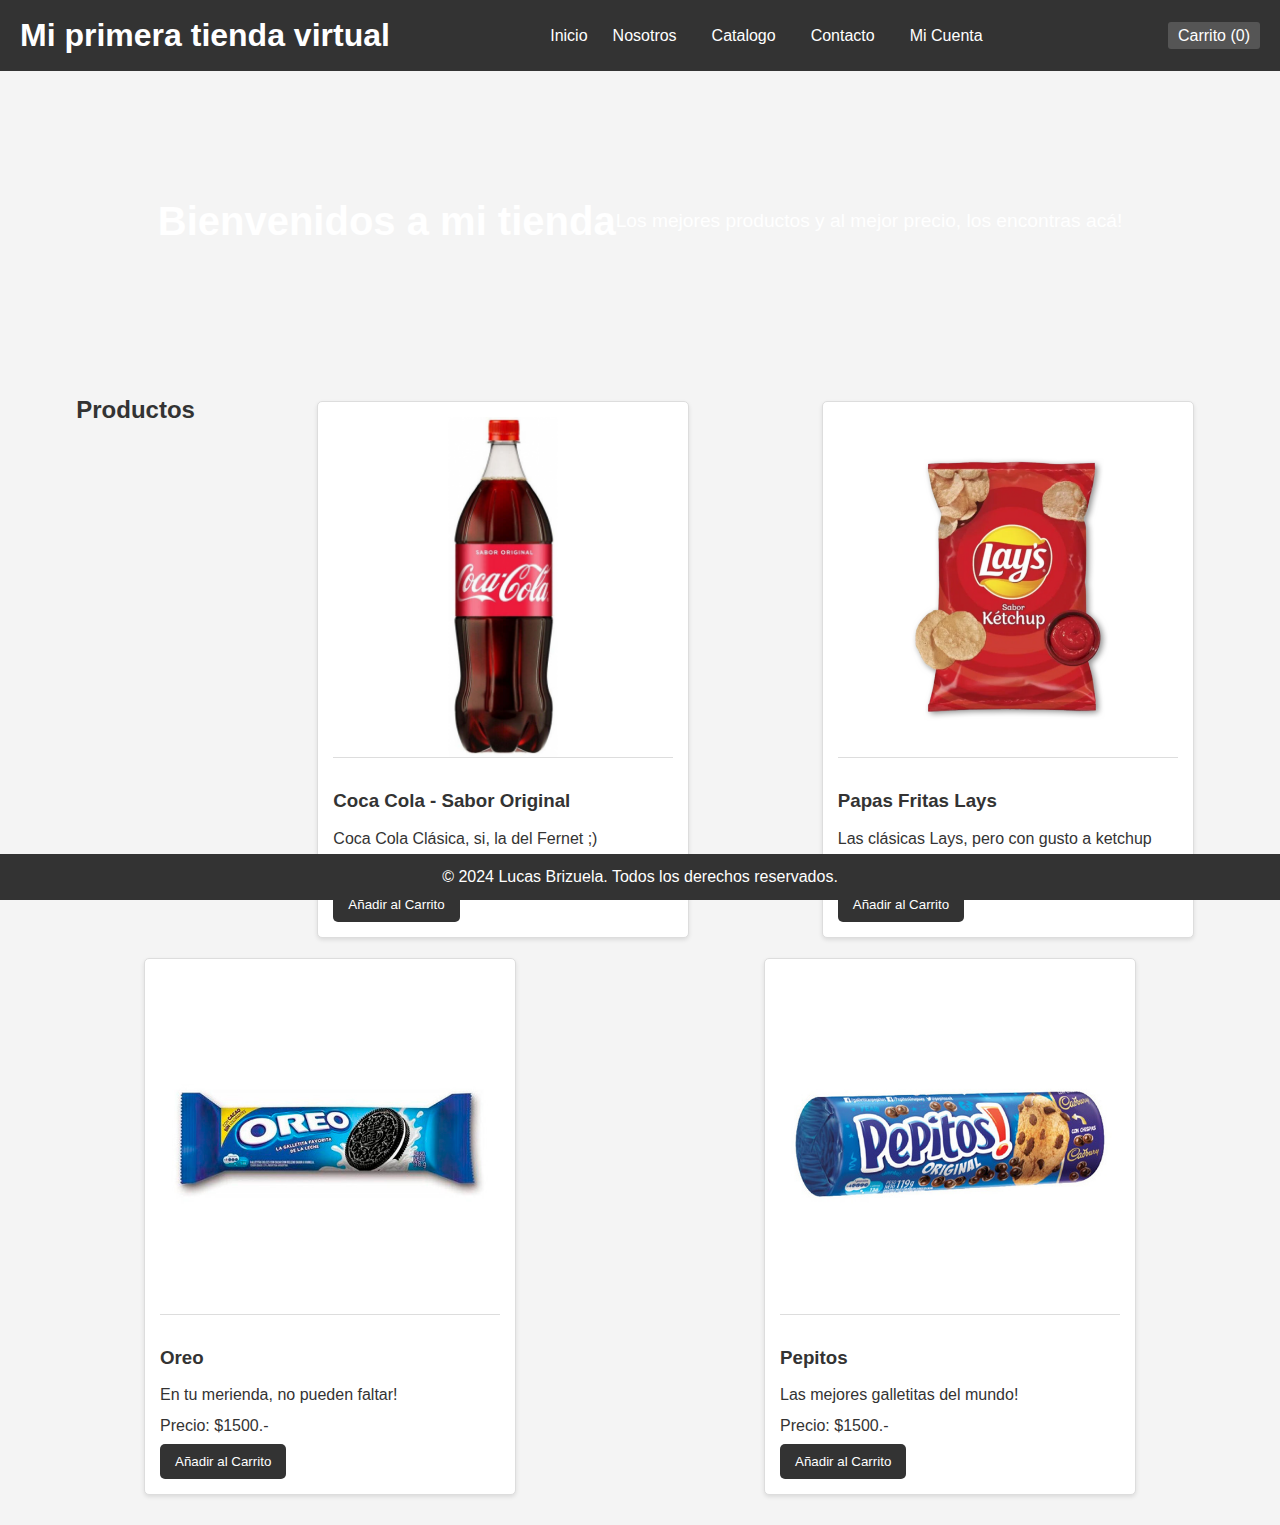
==== desarrollo_web/index.html @ 419e1d0b "required" ====
<!DOCTYPE html>
<html lang="es">
<head>
    <link rel="stylesheet" href="./assets/style.css">
    <meta charset="UTF-8">
    <meta name="viewport" content="width=device-width, initial-scale=1.0">
    <title>Mi Tienda Virtual</title>
</head>
<body>

<!--Encabezado del sitio-->
    <header>
        <div class="logo">
            <h1>Mi primera tienda virtual</h1>
        </div>
        <nav>
            <ul>
                <li>Inicio</li>
                <li><a href="nosotros.html">Nosotros</a></li>
                <li><a href="catalogo.html">Catalogo</a></li>
                <li><a href="contacto.html">Contacto</a></li>
                <li><a href="mi_cuenta.html">Mi Cuenta</a></li>
            </ul>
        </nav>
        <div class="cart">
            <a href="#">Carrito (0)</a>
        </div>
    </header>

<!--Sección Principal-->    
    <main>
        <!--Productos destacados-->
        <section id="home" class="hero">
            <h2>Bienvenidos a mi tienda</h2>
            <p>Los mejores productos y al mejor precio, los encontras acá!</p>
        </section>

        <!--Seccion de productos-->
        <section id="products" class="product-list">
            <h2>Productos</h2>

            <div class="product">
                <img src="assets/cocacola.png" alt="Botella de Coca Cola">
                <h3>Coca Cola - Sabor Original</h3>
                <p>Coca Cola Clásica, si, la del Fernet ;)</p>
                <p>Precio: $3000.-</p>
                <button>Añadir al Carrito</button>
            </div>

            <div class="product">
                <img src="assets/lays.png" alt="Lays sabor ketchup">
                <h3>Papas Fritas Lays</h3>
                <p>Las clásicas Lays, pero con gusto a ketchup</p>
                <p>Precio: $2000.-</p>
                <button>Añadir al Carrito</button>
            </div>

            <div class="product">
                <img src="assets/oreo.png" alt="Paquete de Galletitas Oreo">
                <h3>Oreo</h3>
                <p>En tu merienda, no pueden faltar!</p>
                <p>Precio: $1500.-</p>
                <button>Añadir al Carrito</button>
            </div>

            <div class="product">
                <img src="assets/pepitos.png" alt="Paquete de galletitas Pepitos">
                <h3>Pepitos</h3>
                <p>Las mejores galletitas del mundo!</p>
                <p>Precio: $1500.-</p>
                <button>Añadir al Carrito</button>
            </div>

        </section>
    </main>

    <footer>
        <p>&copy; 2024 Lucas Brizuela. Todos los derechos reservados.</p>
    </footer>

</body>
</html>
---- desarrollo_web/assets/style.css ----
/* Archivo: styles.css */

/* Reseteo de márgenes y padding */
* {
    margin: 0;
    padding: 0;
    box-sizing: border-box;
}

/* Estilos generales */
body {
    font-family: Arial, sans-serif;
    line-height: 1.6;
    background-color: #f4f4f4;
    color: #333;
}

a {
    text-decoration: none;
    color: #333;
}

ul {
    list-style: none;
}

/* Encabezado */
header {
    background-color: #333;
    color: #fff;
    padding: 10px 20px;
    display: flex;
    justify-content: space-between;
    align-items: center;
}

header .logo h1 {
    margin: 0;
}

header nav ul {
    display: flex;
}

header nav ul li {
    margin-right: 15px;
}

header nav ul li a {
    color: #fff;
    padding: 5px 10px;
    border-radius: 3px;
    transition: background-color 0.3s;
}

header nav ul li a:hover {
    background-color: #555;
}

header .cart a {
    color: #fff;
    padding: 5px 10px;
    border-radius: 3px;
    background-color: #555;
}

/* Sección hero */
.hero {
    color: #fff;
    height: 300px;
    display: flex;
    justify-content: center;
    align-items: center;
    text-align: center;
}

.hero h2 {
    font-size: 2.5em;
}

.hero p {
    font-size: 1.2em;
}

/* Lista de productos */
.product-list {
    display: flex;
    flex-wrap: wrap;
    justify-content: space-around;
    padding: 20px;
}

.product {
    background-color: #fff;
    margin: 10px;
    padding: 15px;
    border: 1px solid #ddd;
    border-radius: 5px;
    width: 30%;
    box-shadow: 0 2px 4px rgba(0, 0, 0, 0.1);
    transition: transform 0.3s, box-shadow 0.3s;
}

.product img {
    max-width: 100%;
    height: auto;
    border-bottom: 1px solid #ddd;
    margin-bottom: 10px;
}

.product h3 {
    margin: 10px 0;
}

.product p {
    margin: 5px 0;
}

.product button {
    background-color: #333;
    color: #fff;
    padding: 10px 15px;
    border: none;
    border-radius: 5px;
    cursor: pointer;
    transition: background-color 0.3s;
}

.product button:hover {
    background-color: #555;
}

.product:hover {
    transform: translateY(-5px);
    box-shadow: 0 4px 8px rgba(0, 0, 0, 0.2);
}

.contact {
    background-color: #fff;
    padding: 20px;
    margin: 20px;
    border-radius: 5px;
    box-shadow: 0 2px 4px rgba(0, 0, 0, 0.1);
    max-width: 600px;
    margin: 20px auto;
}

.contact h2 {
    margin-bottom: 20px;
    text-align: center;
}

.contact form {
    display: flex;
    flex-direction: column;
}

.contact form label {
    margin: 10px 0 5px;
}

.contact form input, .contact form textarea {
    padding: 10px;
    border: 1px solid #ddd;
    border-radius: 5px;
    margin-bottom: 10px;
    font-size: 1em;
}

.contact form input[type="text"], .contact form input[type="email"], .contact form input[type="tel"], .contact form textarea {
    width: 100%;
}

.contact form textarea {
    height: 100px;
    resize: vertical;
}

.contact form button {
    background-color: #333;
    color: #fff;
    padding: 10px 15px;
    border: none;
    border-radius: 5px;
    cursor: pointer;
    transition: background-color 0.3s;
    align-self: center;
    width: 50%;
}

.contact form button:hover {
    background-color: #555;
}

/* Pie de página */
footer {
    background-color: #333;
    color: #fff;
    text-align: center;
    padding: 10px 0;
    position: fixed;
    width: 100%;
    bottom: 0;
}
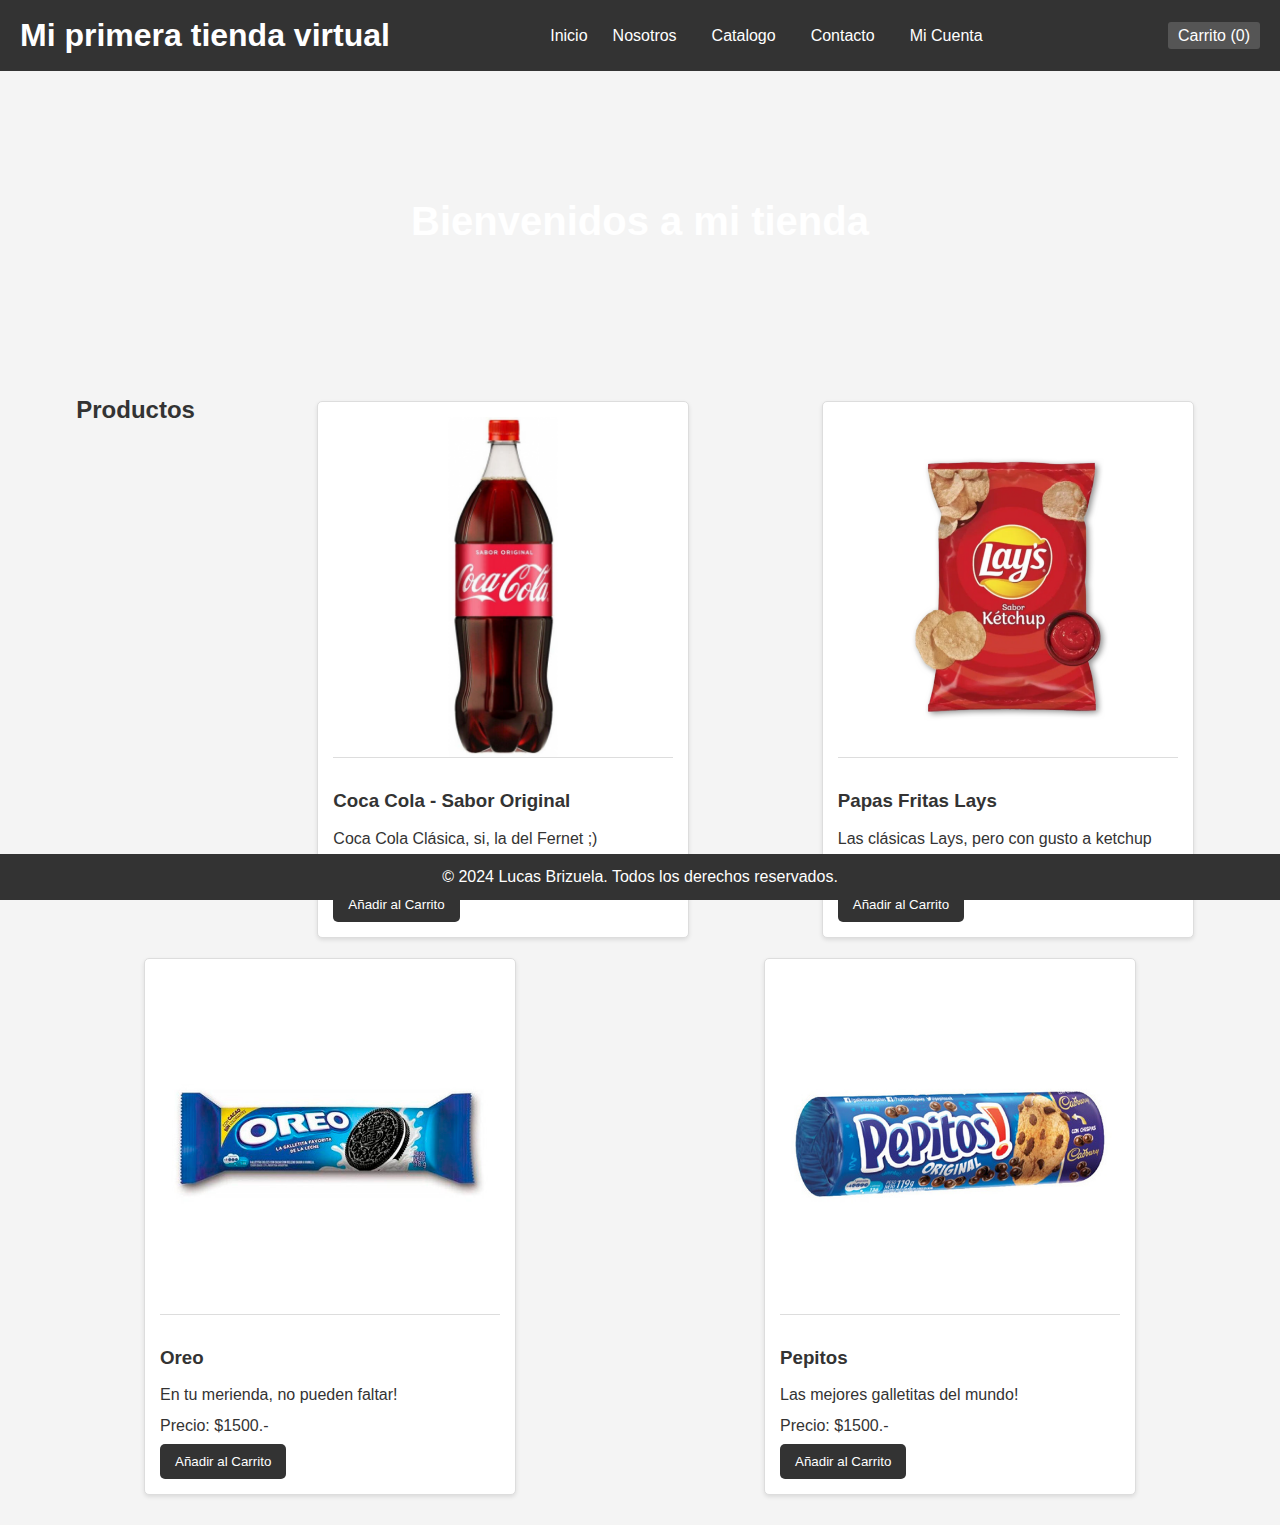
==== commit 833c8110: "Update index.html" ====
--- a/desarrollo_web/index.html
+++ b/desarrollo_web/index.html
@@ -32,7 +32,6 @@
         <!--Productos destacados-->
         <section id="home" class="hero">
             <h2>Bienvenidos a mi tienda</h2>
-            <p>Los mejores productos y al mejor precio, los encontras acá!</p>
         </section>
 
         <!--Seccion de productos-->
--- a/desarrollo_web/assets/style.css
+++ b/desarrollo_web/assets/style.css
@@ -1,4 +1,4 @@
-/* Archivo: styles.css */
+/* Archivo: style.css */
 
 /* Reseteo de márgenes y padding */
 * {
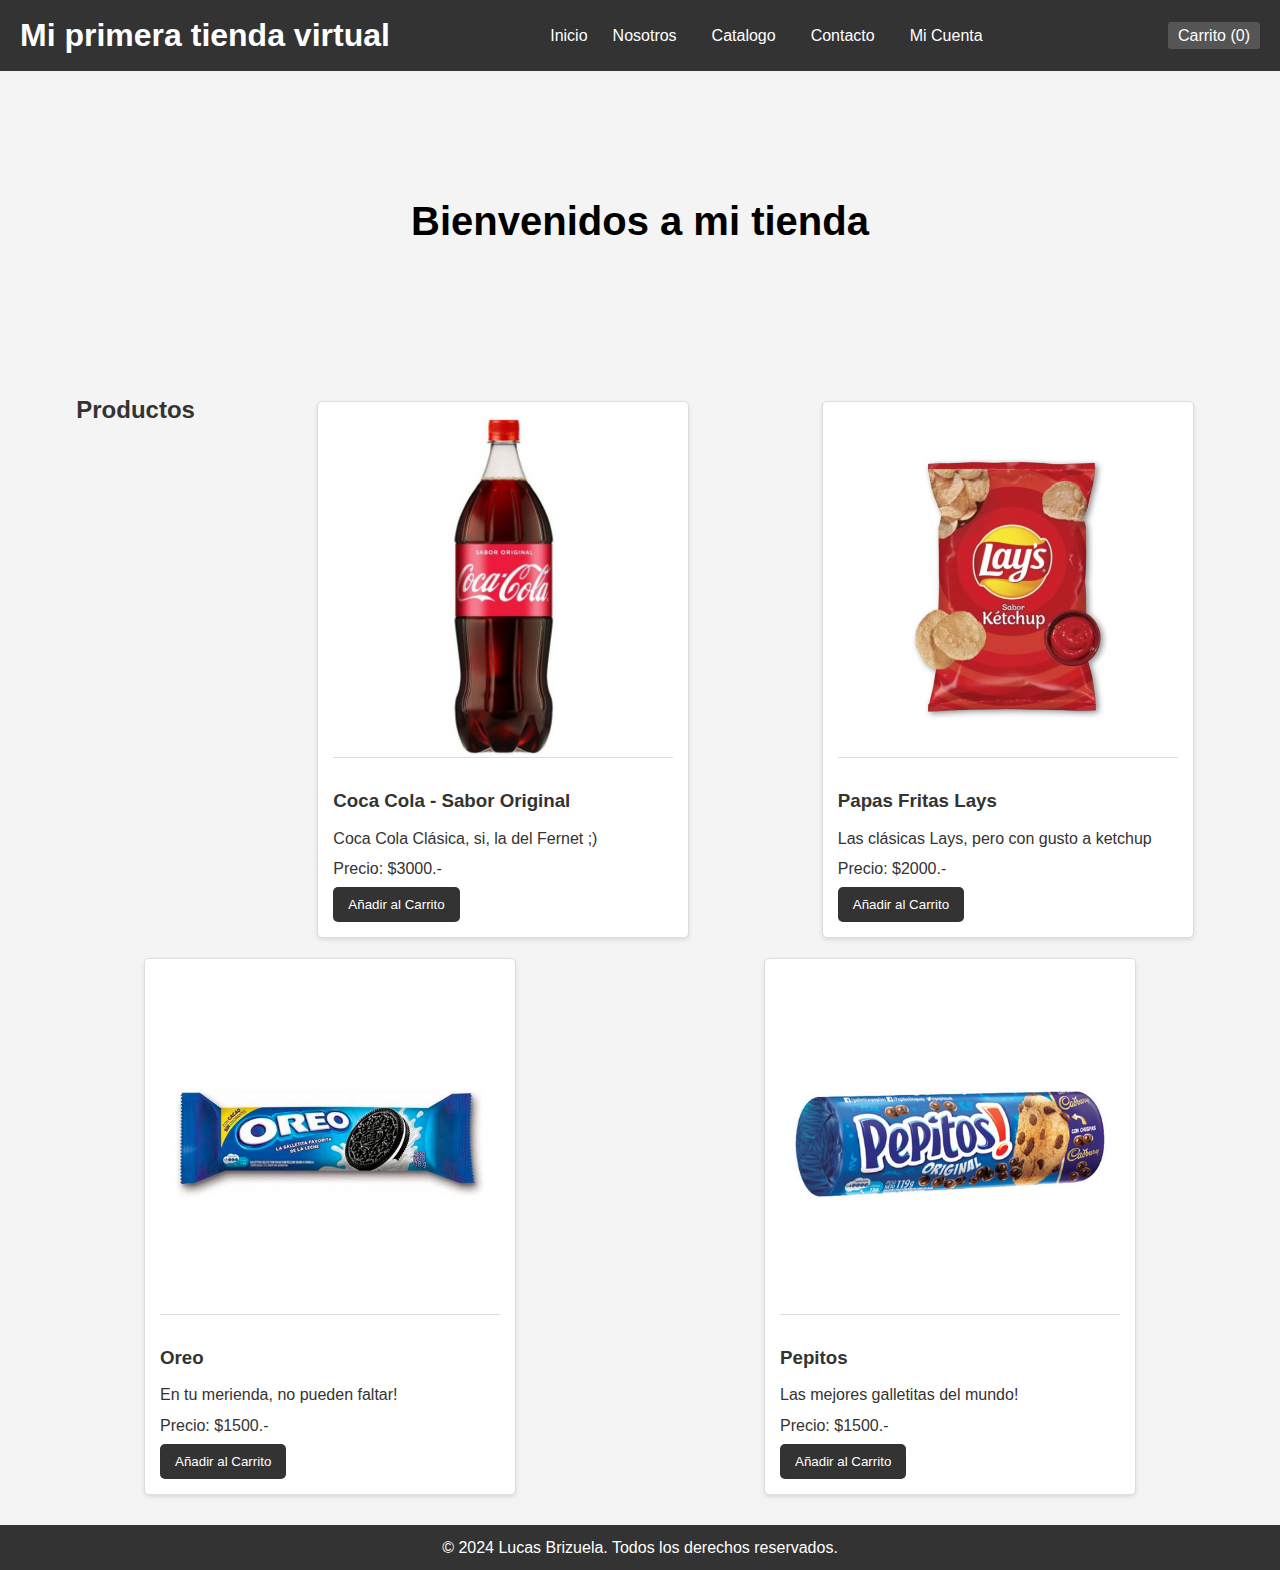
==== commit 5048c39d: "css" ====
--- a/desarrollo_web/index.html
+++ b/desarrollo_web/index.html
@@ -72,7 +72,7 @@
 
         </section>
     </main>
-
+    
     <footer>
         <p>&copy; 2024 Lucas Brizuela. Todos los derechos reservados.</p>
     </footer>
--- a/desarrollo_web/assets/style.css
+++ b/desarrollo_web/assets/style.css
@@ -66,7 +66,7 @@
 
 /* Sección hero */
 .hero {
-    color: #fff;
+    color: black;
     height: 300px;
     display: flex;
     justify-content: center;
@@ -198,7 +198,7 @@
     color: #fff;
     text-align: center;
     padding: 10px 0;
-    position: fixed;
+    position: relative;
     width: 100%;
     bottom: 0;
 }
